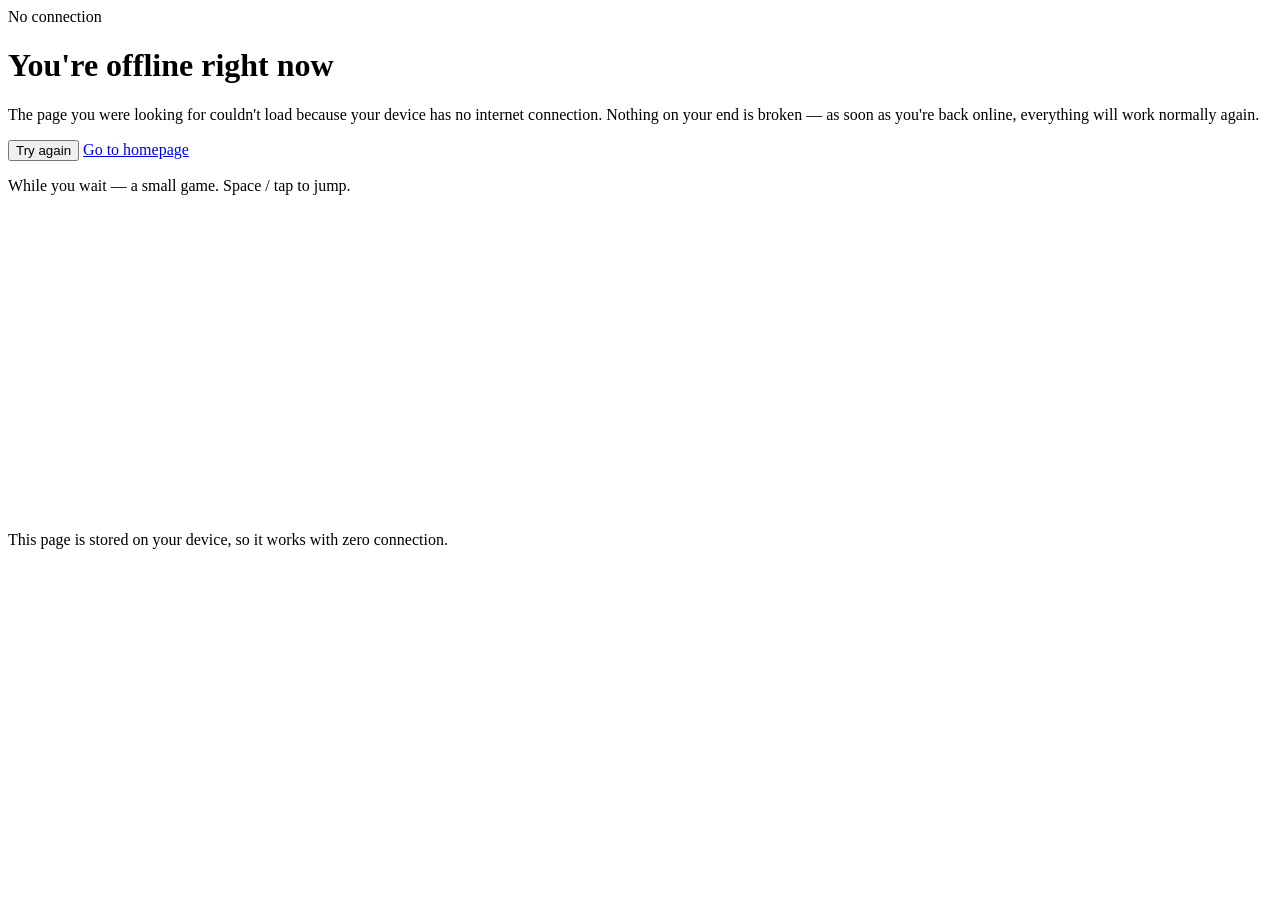
==== offline.html @ 521cb23e "Add files via upload" ====
<!DOCTYPE html>
<html lang="en">
<head>
<meta charset="utf-8">
<meta name="viewport" content="width=device-width, initial-scale=1">
<title>You're Offline</title>

<!-- This page should never appear in search results — it's a fallback,
     not real content, and it has no canonical URL of its own. -->
<meta name="robots" content="noindex, nofollow">

<link rel="stylesheet" href="/assets/offline/offline.css">
</head>
<body>

  <div class="offline-wrap">

    <span class="offline-badge"><span class="offline-badge__dot" aria-hidden="true"></span>No connection</span>

    <h1 class="offline-title">You're offline right now</h1>
    <p class="offline-subtitle">
      The page you were looking for couldn't load because your device has no internet
      connection. Nothing on your end is broken — as soon as you're back online, everything
      will work normally again.
    </p>

    <div class="offline-actions">
      <button type="button" class="offline-btn offline-btn--primary" onclick="location.reload()">Try again</button>
      <a class="offline-btn" href="/">Go to homepage</a>
    </div>

    <div class="offline-game-card">
      <p class="offline-game-hint">While you wait — a small game. Space / tap to jump.</p>
      <canvas id="signal-runner" width="800" height="300" aria-label="Signal Runner: an offline mini-game. Press space or tap the canvas to jump over obstacles."></canvas>
    </div>

    <p class="offline-footnote">This page is stored on your device, so it works with zero connection.</p>

  </div>

<script src="/assets/offline/offline-game.js" defer></script>
</body>
</html>
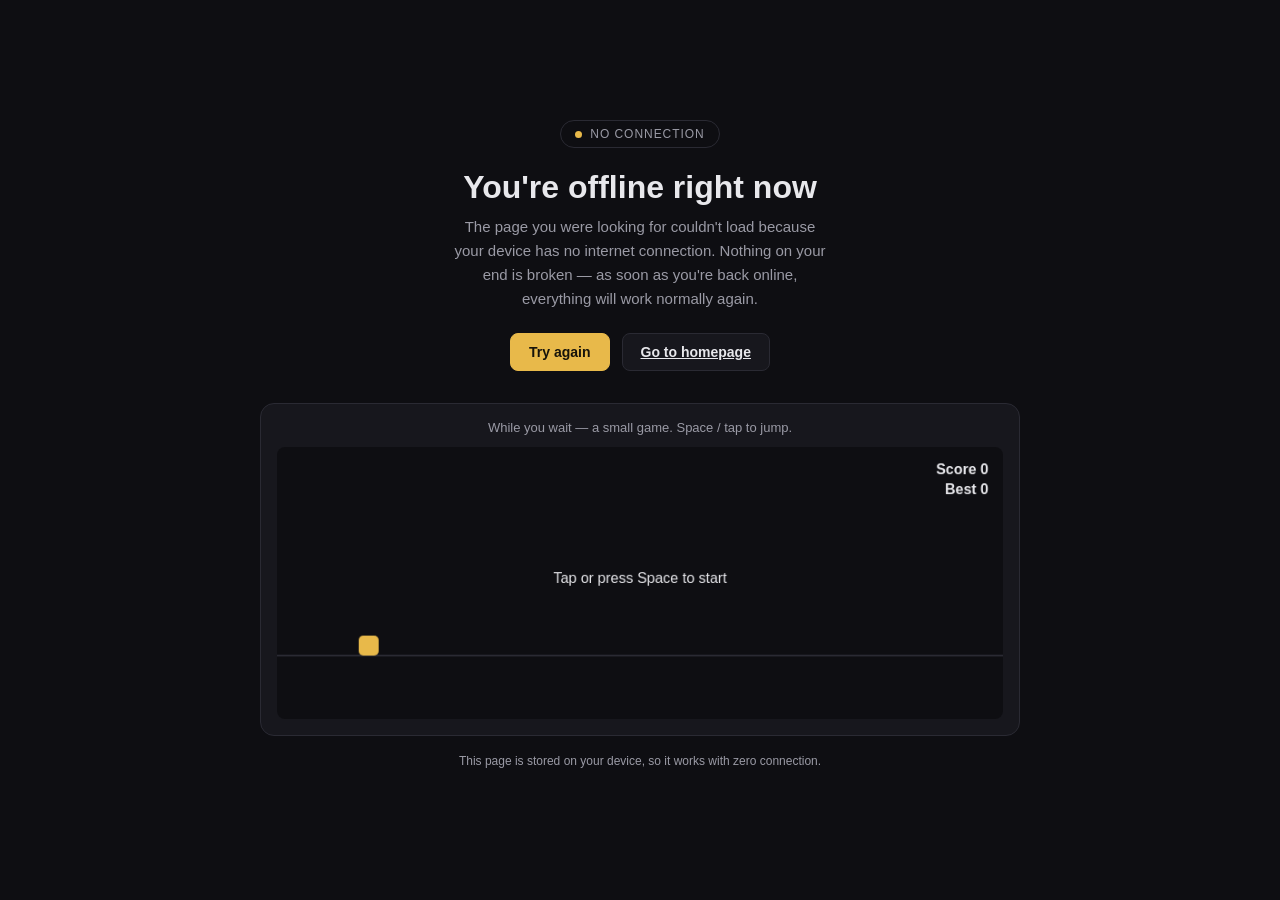
==== commit 9a053299: "Update offline.html" ====
--- a/offline.html
+++ b/offline.html
@@ -9,7 +9,7 @@
      not real content, and it has no canonical URL of its own. -->
 <meta name="robots" content="noindex, nofollow">
 
-<link rel="stylesheet" href="/assets/offline/offline.css">
+<link rel="stylesheet" href="/offline.css">
 </head>
 <body>
 
@@ -38,6 +38,6 @@
 
   </div>
 
-<script src="/assets/offline/offline-game.js" defer></script>
+<script src="/offline-game.js" defer></script>
 </body>
 </html>
--- a/offline.css
+++ b/offline.css
@@ -0,0 +1,135 @@
+/* ==========================================================================
+   offline.css — styling for offline.html only. No external font imports,
+   no CDN references — everything here is resolvable with zero network.
+   ========================================================================== */
+
+:root {
+  --offline-bg: #0e0e12;
+  --offline-surface: #17171d;
+  --offline-fg: #e8e8ec;
+  --offline-fg-muted: #9a9aa5;
+  --offline-accent: #e8b94a;
+  --offline-border: #2a2a33;
+}
+
+* {
+  box-sizing: border-box;
+}
+
+html,
+body {
+  margin: 0;
+  padding: 0;
+}
+
+body {
+  min-height: 100vh;
+  display: flex;
+  align-items: center;
+  justify-content: center;
+  background: var(--offline-bg);
+  color: var(--offline-fg);
+  font-family: -apple-system, BlinkMacSystemFont, "Segoe UI", Roboto, Helvetica, Arial, sans-serif;
+  padding: 24px;
+}
+
+.offline-wrap {
+  width: 100%;
+  max-width: 760px;
+  text-align: center;
+}
+
+.offline-badge {
+  display: inline-flex;
+  align-items: center;
+  gap: 8px;
+  font-size: 12px;
+  letter-spacing: 0.08em;
+  text-transform: uppercase;
+  color: var(--offline-fg-muted);
+  border: 1px solid var(--offline-border);
+  border-radius: 999px;
+  padding: 6px 14px;
+}
+
+.offline-badge__dot {
+  width: 7px;
+  height: 7px;
+  border-radius: 50%;
+  background: var(--offline-accent);
+}
+
+.offline-title {
+  margin: 20px 0 8px;
+  font-size: clamp(24px, 4vw, 32px);
+  font-weight: 700;
+  line-height: 1.2;
+}
+
+.offline-subtitle {
+  margin: 0 auto;
+  max-width: 46ch;
+  color: var(--offline-fg-muted);
+  font-size: 15px;
+  line-height: 1.6;
+}
+
+.offline-actions {
+  margin-top: 22px;
+  display: flex;
+  gap: 12px;
+  justify-content: center;
+  flex-wrap: wrap;
+}
+
+.offline-btn {
+  appearance: none;
+  border: 1px solid var(--offline-border);
+  background: var(--offline-surface);
+  color: var(--offline-fg);
+  font: inherit;
+  font-size: 14px;
+  font-weight: 600;
+  padding: 10px 18px;
+  border-radius: 8px;
+  cursor: pointer;
+}
+
+.offline-btn:hover {
+  border-color: var(--offline-accent);
+}
+
+.offline-btn--primary {
+  background: var(--offline-accent);
+  border-color: var(--offline-accent);
+  color: #16130a;
+}
+
+.offline-game-card {
+  margin-top: 32px;
+  border: 1px solid var(--offline-border);
+  background: var(--offline-surface);
+  border-radius: 14px;
+  padding: 16px;
+}
+
+.offline-game-hint {
+  margin: 0 0 12px;
+  font-size: 13px;
+  color: var(--offline-fg-muted);
+}
+
+#signal-runner {
+  display: block;
+  width: 100%;
+  height: auto;
+  border-radius: 8px;
+  touch-action: manipulation;
+  cursor: pointer;
+}
+
+.offline-footnote {
+  margin-top: 18px;
+  font-size: 12px;
+  color: var(--offline-fg-muted);
+}
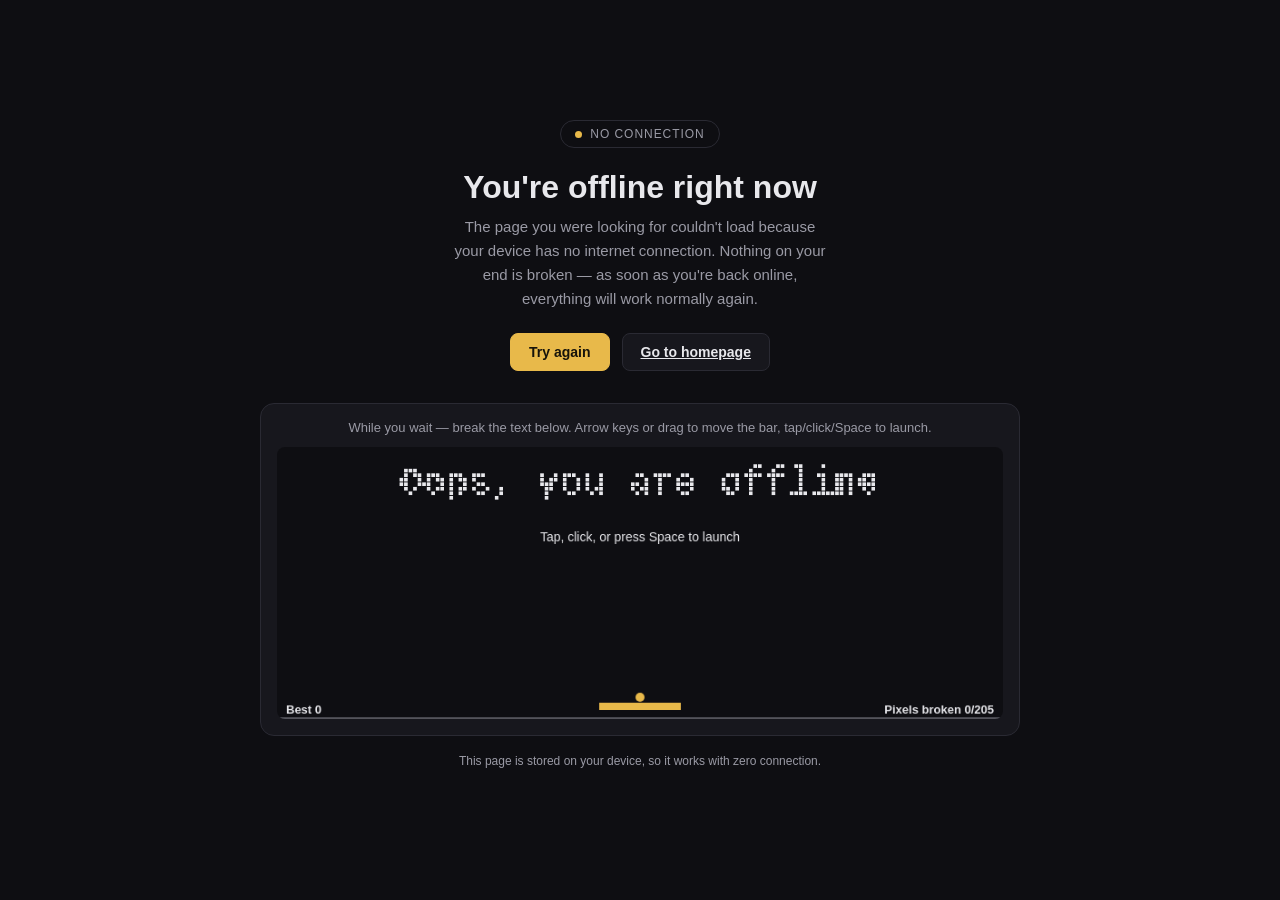
==== commit ae07523b: "Update offline.html" ====
--- a/offline.html
+++ b/offline.html
@@ -30,8 +30,8 @@
     </div>
 
     <div class="offline-game-card">
-      <p class="offline-game-hint">While you wait — a small game. Space / tap to jump.</p>
-      <canvas id="signal-runner" width="800" height="300" aria-label="Signal Runner: an offline mini-game. Press space or tap the canvas to jump over obstacles."></canvas>
+      <p class="offline-game-hint">While you wait — break the text below. Arrow keys or drag to move the bar, tap/click/Space to launch.</p>
+      <canvas id="signal-runner" width="800" height="300" aria-label="Pixel Breaker: an offline mini-game. Use arrow keys or drag to move the paddle and keep the ball alive, breaking one pixel of the offline message per hit."></canvas>
     </div>
 
     <p class="offline-footnote">This page is stored on your device, so it works with zero connection.</p>
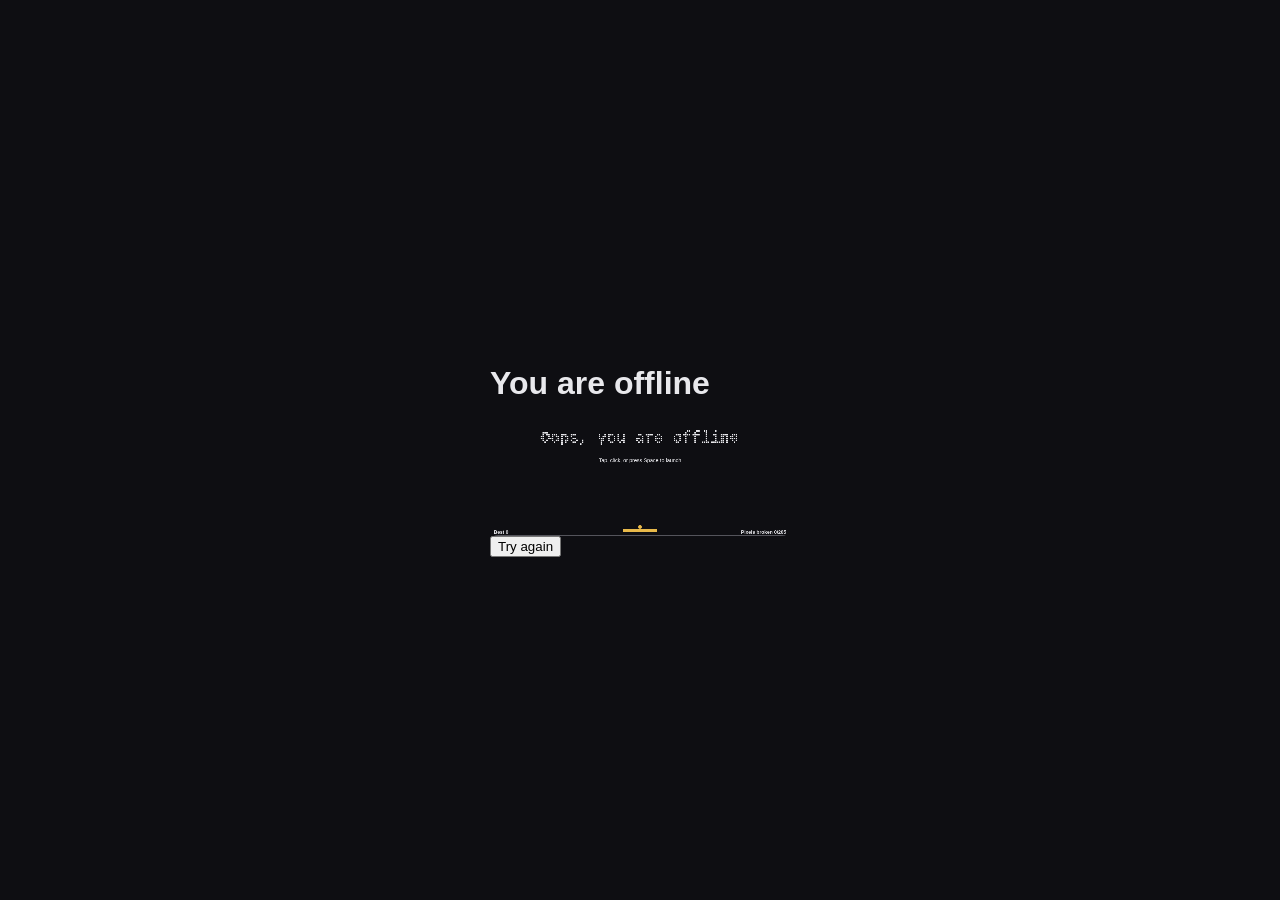
==== commit ad399b00: "Update offline.html" ====
--- a/offline.html
+++ b/offline.html
@@ -9,35 +9,27 @@
      not real content, and it has no canonical URL of its own. -->
 <meta name="robots" content="noindex, nofollow">
 
-<link rel="stylesheet" href="/offline.css">
+<link rel="stylesheet" href="offline.css">
 </head>
 <body>
 
-  <div class="offline-wrap">
+  <div class="offline-stage">
 
-    <span class="offline-badge"><span class="offline-badge__dot" aria-hidden="true"></span>No connection</span>
+    <h1 class="offline-heading">You are offline</h1>
 
-    <h1 class="offline-title">You're offline right now</h1>
-    <p class="offline-subtitle">
-      The page you were looking for couldn't load because your device has no internet
-      connection. Nothing on your end is broken — as soon as you're back online, everything
-      will work normally again.
-    </p>
+    <div class="offline-canvas-wrap">
+      <canvas id="signal-runner" aria-label="Pixel Breaker: an offline mini-game. Use arrow keys or drag to move the paddle and keep the ball alive, breaking the offline message one pixel at a time."></canvas>
 
-    <div class="offline-actions">
-      <button type="button" class="offline-btn offline-btn--primary" onclick="location.reload()">Try again</button>
-      <a class="offline-btn" href="/">Go to homepage</a>
+      <div id="game-over-screen" class="game-over-overlay" hidden>
+        <p id="game-over-title" class="game-over-title">You lost!</p>
+        <button type="button" id="overlay-restart-btn" class="offline-btn offline-btn--primary">Start again</button>
+      </div>
     </div>
 
-    <div class="offline-game-card">
-      <p class="offline-game-hint">While you wait — break the text below. Arrow keys or drag to move the bar, tap/click/Space to launch.</p>
-      <canvas id="signal-runner" width="800" height="300" aria-label="Pixel Breaker: an offline mini-game. Use arrow keys or drag to move the paddle and keep the ball alive, breaking one pixel of the offline message per hit."></canvas>
-    </div>
-
-    <p class="offline-footnote">This page is stored on your device, so it works with zero connection.</p>
+    <button type="button" id="floor-try-again-btn" class="offline-floor-btn">Try again</button>
 
   </div>
 
-<script src="/offline-game.js" defer></script>
+<script src="offline-game.js" defer></script>
 </body>
 </html>
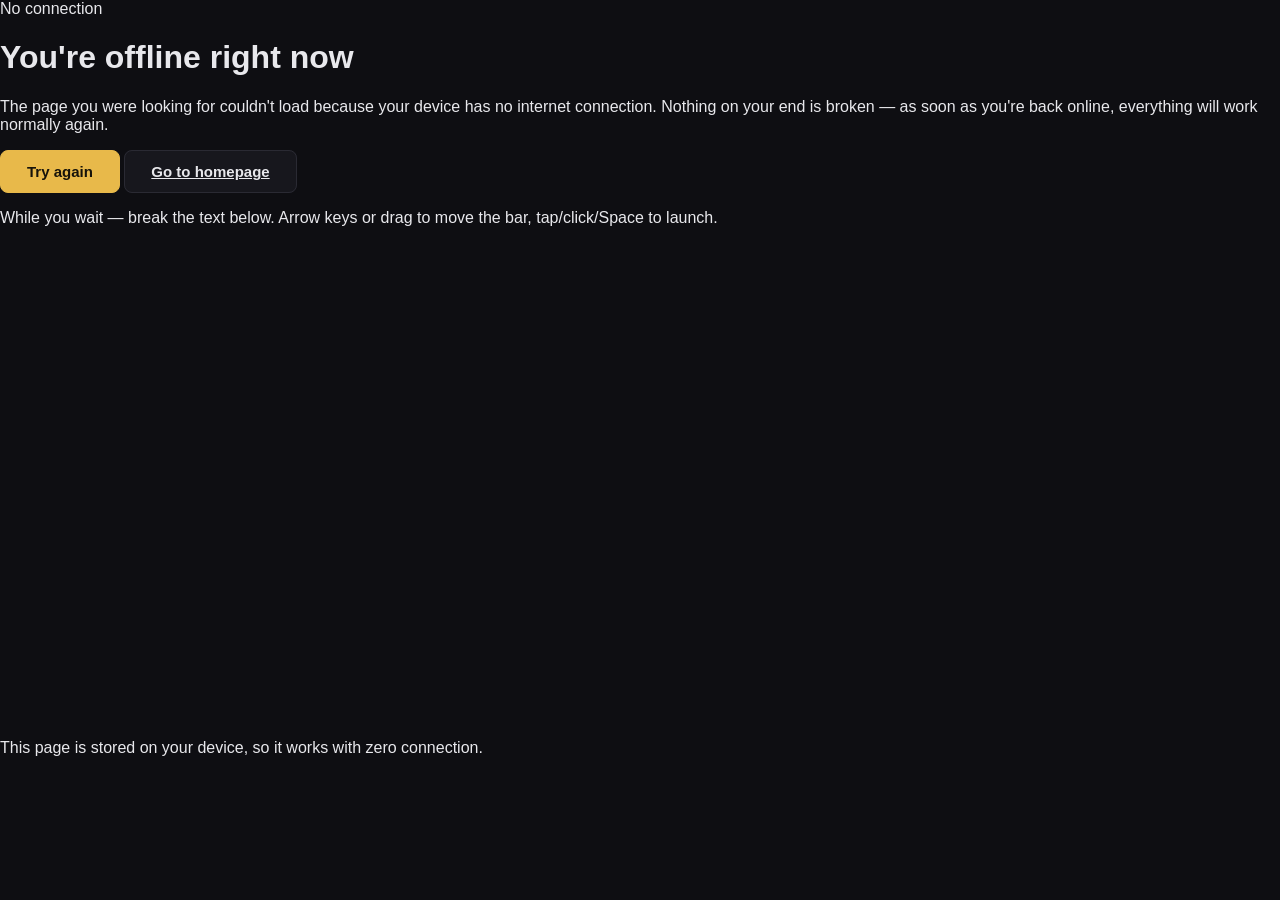
==== commit 832cb3e7: "Update offline.html" ====
--- a/offline.html
+++ b/offline.html
@@ -13,20 +13,28 @@
 </head>
 <body>
 
-  <div class="offline-stage">
+  <div class="offline-wrap">
 
-    <h1 class="offline-heading">You are offline</h1>
+    <span class="offline-badge"><span class="offline-badge__dot" aria-hidden="true"></span>No connection</span>
 
-    <div class="offline-canvas-wrap">
-      <canvas id="signal-runner" aria-label="Pixel Breaker: an offline mini-game. Use arrow keys or drag to move the paddle and keep the ball alive, breaking the offline message one pixel at a time."></canvas>
+    <h1 class="offline-title">You're offline right now</h1>
+    <p class="offline-subtitle">
+      The page you were looking for couldn't load because your device has no internet
+      connection. Nothing on your end is broken — as soon as you're back online, everything
+      will work normally again.
+    </p>
 
-      <div id="game-over-screen" class="game-over-overlay" hidden>
-        <p id="game-over-title" class="game-over-title">You lost!</p>
-        <button type="button" id="overlay-restart-btn" class="offline-btn offline-btn--primary">Start again</button>
-      </div>
+    <div class="offline-actions">
+      <button type="button" class="offline-btn offline-btn--primary" onclick="location.reload()">Try again</button>
+      <a class="offline-btn" href=".">Go to homepage</a>
     </div>
 
-    <button type="button" id="floor-try-again-btn" class="offline-floor-btn">Try again</button>
+    <div class="offline-game-card">
+      <p class="offline-game-hint">While you wait — break the text below. Arrow keys or drag to move the bar, tap/click/Space to launch.</p>
+      <canvas id="signal-runner" width="800" height="300" aria-label="Pixel Breaker: an offline mini-game. Use arrow keys or drag to move the paddle and keep the ball alive, breaking one pixel of the offline message per hit."></canvas>
+    </div>
+
+    <p class="offline-footnote">This page is stored on your device, so it works with zero connection.</p>
 
   </div>
 
--- a/offline.css
+++ b/offline.css
@@ -20,66 +20,84 @@
 body {
   margin: 0;
   padding: 0;
+  height: 100%;
+  overflow: hidden;
+  overscroll-behavior: none;
 }
 
 body {
-  min-height: 100vh;
-  display: flex;
-  align-items: center;
-  justify-content: center;
   background: var(--offline-bg);
   color: var(--offline-fg);
   font-family: -apple-system, BlinkMacSystemFont, "Segoe UI", Roboto, Helvetica, Arial, sans-serif;
-  padding: 24px;
 }
 
-.offline-wrap {
+.offline-stage {
+  height: 100vh;
+  height: 100dvh;
   width: 100%;
-  max-width: 760px;
+  display: flex;
+  flex-direction: column;
+  align-items: center;
+}
+
+.offline-heading {
+  margin: 18px 0 6px;
+  font-size: clamp(18px, 4vw, 30px);
+  font-weight: 700;
+  letter-spacing: 0.04em;
+  text-transform: uppercase;
   text-align: center;
 }
 
-.offline-badge {
-  display: inline-flex;
-  align-items: center;
-  gap: 8px;
-  font-size: 12px;
-  letter-spacing: 0.08em;
-  text-transform: uppercase;
-  color: var(--offline-fg-muted);
-  border: 1px solid var(--offline-border);
-  border-radius: 999px;
-  padding: 6px 14px;
+.offline-canvas-wrap {
+  position: relative;
+  flex: 1 1 auto;
+  width: 100%;
+  min-height: 0;
 }
 
-.offline-badge__dot {
-  width: 7px;
-  height: 7px;
-  border-radius: 50%;
-  background: var(--offline-accent);
+#signal-runner {
+  display: block;
+  width: 100%;
+  height: 100%;
+  touch-action: none;
+  cursor: pointer;
 }
 
-.offline-title {
-  margin: 20px 0 8px;
-  font-size: clamp(24px, 4vw, 32px);
+.offline-floor-btn {
+  appearance: none;
+  border: 1px solid var(--offline-border);
+  background: var(--offline-surface);
+  color: var(--offline-fg);
+  font: inherit;
+  font-size: 16px;
   font-weight: 700;
-  line-height: 1.2;
+  width: 85%;
+  padding: 20px 24px;
+  border-radius: 10px;
+  cursor: pointer;
+  margin: 14px 0 20px;
 }
 
-.offline-subtitle {
-  margin: 0 auto;
-  max-width: 46ch;
-  color: var(--offline-fg-muted);
-  font-size: 15px;
-  line-height: 1.6;
+.offline-floor-btn:hover {
+  border-color: var(--offline-accent);
 }
 
-.offline-actions {
-  margin-top: 22px;
+.game-over-overlay {
+  position: absolute;
+  inset: 0;
   display: flex;
-  gap: 12px;
+  flex-direction: column;
+  align-items: center;
   justify-content: center;
-  flex-wrap: wrap;
+  gap: 18px;
+  background: rgba(0, 0, 0, 0.6);
+}
+
+.game-over-title {
+  margin: 0;
+  font-size: clamp(24px, 5vw, 40px);
+  font-weight: 700;
 }
 
 .offline-btn {
@@ -88,9 +106,9 @@
   background: var(--offline-surface);
   color: var(--offline-fg);
   font: inherit;
-  font-size: 14px;
+  font-size: 15px;
   font-weight: 600;
-  padding: 10px 18px;
+  padding: 12px 26px;
   border-radius: 8px;
   cursor: pointer;
 }
@@ -104,32 +122,3 @@
   border-color: var(--offline-accent);
   color: #16130a;
 }
-
-.offline-game-card {
-  margin-top: 32px;
-  border: 1px solid var(--offline-border);
-  background: var(--offline-surface);
-  border-radius: 14px;
-  padding: 16px;
-}
-
-.offline-game-hint {
-  margin: 0 0 12px;
-  font-size: 13px;
-  color: var(--offline-fg-muted);
-}
-
-#signal-runner {
-  display: block;
-  width: 100%;
-  height: auto;
-  border-radius: 8px;
-  touch-action: manipulation;
-  cursor: pointer;
-}
-
-.offline-footnote {
-  margin-top: 18px;
-  font-size: 12px;
-  color: var(--offline-fg-muted);
-}
